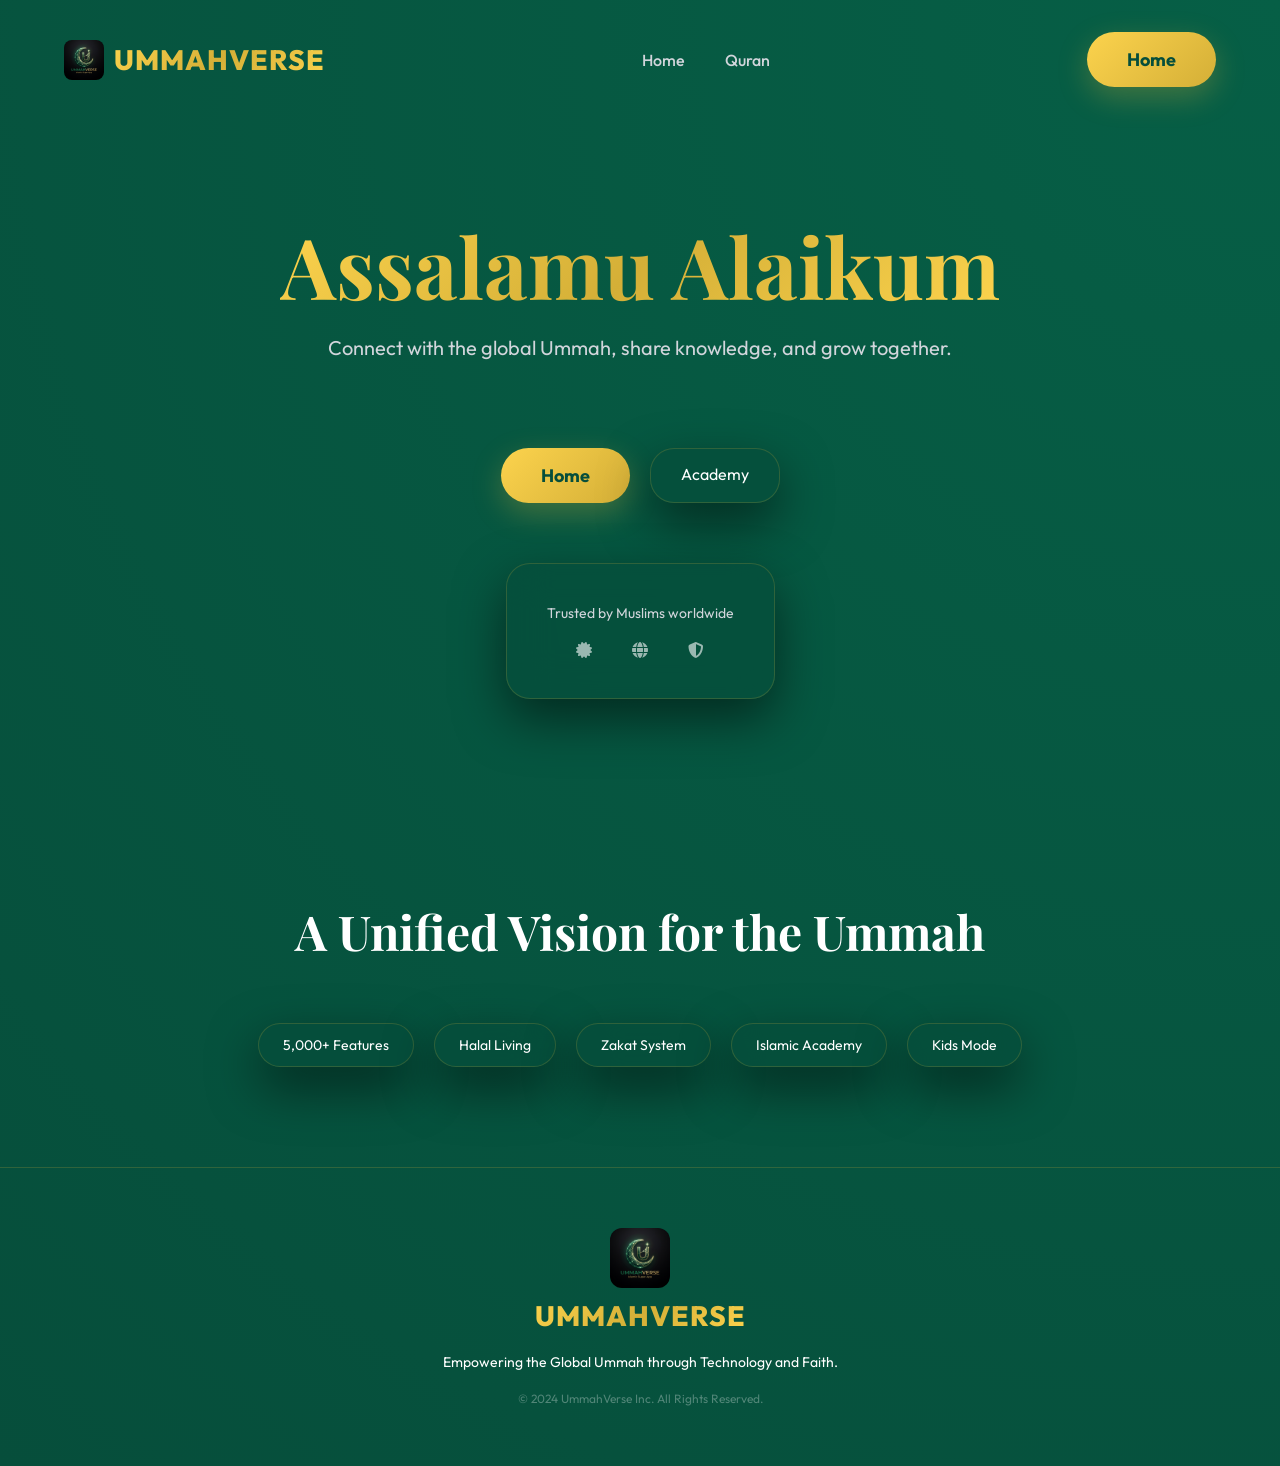
==== index.html @ 0ddf031b "Initial commit of UmmahVerse - Premium Islamic Super App" ====
<!DOCTYPE html>
<html lang="en">
<head>
    <meta charset="UTF-8">
    <meta name="viewport" content="width=device-width, initial-scale=1.0">
    <title>UmmahVerse | The Islamic Super App for Your Daily Life</title>
    <meta name="description" content="UmmahVerse is a powerful all-in-one Islamic super app designed for the global Muslim community, featuring prayer times, Quran, Zakat calculator, and more.">
    <link rel="stylesheet" href="style.css">
    <link rel="stylesheet" href="https://cdnjs.cloudflare.com/ajax/libs/font-awesome/6.4.0/css/all.min.css">
    <script src="i18n.js"></script>
</head>
<body>
    <div class="pattern-overlay"></div>

    <header class="navbar">
        <div class="logo-container" style="display: flex; align-items: center; gap: 10px;">
            <img src="logo.png" alt="UmmahVerse Logo" style="height: 40px; border-radius: 8px;">
            <div class="logo gold-gradient-text">UMMAHVERSE</div>
        </div>
        <nav class="nav-links">
            <a href="dashboard.html" data-i18n="nav_home">Home</a>
            <a href="dashboard.html" data-i18n="nav_quran">Quran</a>
        </nav>
        <a href="dashboard.html" class="btn-gold" aria-label="Launch UmmahVerse App" data-i18n="nav_home">Launch App</a>
    </header>

    <main class="hero">
        <h1 class="playfair gold-gradient-text" style="font-size: 84px; line-height: 1.1; margin-bottom: 24px;" data-i18n="greeting">Assalamu Alaikum</h1>
        <p data-i18n="community_desc">Experience the world's most comprehensive Islamic digital ecosystem. Designed for the global Ummah, refined for excellence.</p>
        <div style="margin-top: 40px; display: flex; gap: 20px; justify-content: center;">
            <a href="dashboard.html" class="btn-gold" data-i18n="nav_home">Launch App</a>
            <a href="#features" class="glass-card" style="padding: 15px 30px; text-decoration: none; color: white;" data-i18n="nav_academy">Explore Features</a>
        </div>

        <div class="glass-card" style="padding: 40px; margin-top: 60px;">
            <p style="font-size: 14px; color: var(--text-muted); margin-bottom: 20px;">Trusted by Muslims worldwide</p>
            <div style="display: flex; gap: 40px; justify-content: center; opacity: 0.6;">
                <i class="fas fa-certificate" title="Secure" aria-label="Secure Certificate"></i>
                <i class="fas fa-globe" title="Global" aria-label="Global Reach"></i>
                <i class="fas fa-shield-alt" title="Private" aria-label="Privacy Shield"></i>
            </div>
        </div>
    </main>

    <section style="padding: 100px 5%; text-align: center;">
        <h2 style="font-size: 48px; margin-bottom: 60px;" class="playfair">A Unified Vision for the Ummah</h2>
        <div style="display: flex; flex-wrap: wrap; justify-content: center; gap: 20px; max-width: 1200px; margin: 0 auto;">
            <span class="glass-card" style="padding: 12px 24px; border-radius: 50px; font-size: 14px;">5,000+ Features</span>
            <span class="glass-card" style="padding: 12px 24px; border-radius: 50px; font-size: 14px;">Halal Living</span>
            <span class="glass-card" style="padding: 12px 24px; border-radius: 50px; font-size: 14px;">Zakat System</span>
            <span class="glass-card" style="padding: 12px 24px; border-radius: 50px; font-size: 14px;">Islamic Academy</span>
            <span class="glass-card" style="padding: 12px 24px; border-radius: 50px; font-size: 14px;">Kids Mode</span>
        </div>
    </section>

    <footer style="padding: 60px 5%; border-top: 1px solid var(--glass-border); text-align: center;">
        <div class="logo-container" style="display: flex; flex-direction: column; align-items: center; gap: 10px; margin-bottom: 20px;">
            <img src="logo.png" alt="UmmahVerse Logo" style="height: 60px; border-radius: 12px;">
            <div class="logo gold-gradient-text">UMMAHVERSE</div>
        </div>
        <p style="font-size: 14px;">Empowering the Global Ummah through Technology and Faith.</p>
        <p style="margin-top: 20px; font-size: 12px; color: rgba(255,255,255,0.3);">&copy; 2024 UmmahVerse Inc. All Rights Reserved.</p>
    </footer>
    <script>
        window.onload = initTranslation;
    </script>
</body>
</html>
---- style.css ----
@import url('https://fonts.googleapis.com/css2?family=Outfit:wght@300;400;500;600;700;800&family=Playfair+Display:ital,wght@0,700;1,700&family=Amiri:wght@400;700&display=swap');

:root {
    /* Core Colors */
    --emerald-deep: #064E3B;
    --emerald-mid: #065F46;
    --emerald-light: #10B981;
    --gold-primary: #D4AF37;
    --gold-light: #FCD34D;
    --navy-deep: #0F172A;
    --navy-light: #1E293B;
    
    /* Functional Colors */
    --bg-main: var(--emerald-deep);
    --text-pure: #FFFFFF;
    --text-muted: #D1D5DB;
    --glass-bg: rgba(6, 78, 59, 0.7);
    --glass-border: rgba(212, 175, 55, 0.2);
    
    /* Shapes & Spacing */
    --radius-lg: 24px;
    --radius-xl: 40px;
    --shadow-premium: 0 20px 50px rgba(0, 0, 0, 0.5);
}

* {
    margin: 0;
    padding: 0;
    box-sizing: border-box;
    font-family: 'Outfit', sans-serif;
}

body {
    background: radial-gradient(circle at top right, var(--emerald-mid), var(--emerald-deep));
    color: var(--text-pure);
    min-height: 100vh;
    overflow-x: hidden;
}

/* Geometric Pattern Overlay */
.pattern-overlay {
    position: fixed;
    top: 0;
    left: 0;
    width: 100%;
    height: 100%;
    background-image: url('https://www.transparenttextures.com/patterns/arabesque.png'); /* Mock geometric pattern */
    opacity: 0.1;
    pointer-events: none;
    z-index: 0;
}

/* Typography styles */
h1, h2, .playfair {
    font-family: 'Playfair Display', serif;
}

.gold-gradient-text {
    background: linear-gradient(135deg, var(--gold-light) 0%, var(--gold-primary) 50%, var(--gold-light) 100%);
    -webkit-background-clip: text;
    background-clip: text;
    -webkit-text-fill-color: transparent;
}

/* Premium Card (Glassmorphism) */
.glass-card {
    background: var(--glass-bg);
    backdrop-filter: blur(20px);
    border: 1px solid var(--glass-border);
    border-radius: var(--radius-lg);
    padding: 32px;
    box-shadow: var(--shadow-premium);
    transition: transform 0.3s ease;
}

.glass-card:hover {
    transform: translateY(-5px);
    border-color: var(--gold-primary);
}

/* Navigation */
.navbar {
    display: flex;
    justify-content: space-between;
    align-items: center;
    padding: 32px 5%;
    position: relative;
    z-index: 10;
}

.logo {
    font-size: 28px;
    font-weight: 800;
    letter-spacing: 1px;
}

.nav-links {
    display: flex;
    gap: 40px;
}

.nav-links a {
    color: var(--text-muted);
    text-decoration: none;
    font-weight: 500;
    transition: color 0.3s ease;
}

.nav-links a:hover {
    color: var(--gold-primary);
}

/* Hero Section */
.hero {
    padding: 100px 5%;
    display: flex;
    flex-direction: column;
    align-items: center;
    text-align: center;
    max-width: 1000px;
    margin: 0 auto;
    position: relative;
    z-index: 5;
}

.hero h1 {
    font-size: 84px;
    line-height: 1.1;
    margin-bottom: 24px;
}

.hero p {
    font-size: 20px;
    color: var(--text-muted);
    max-width: 700px;
    margin-bottom: 48px;
}

/* Premium Buttons */
.btn-gold {
    background: linear-gradient(135deg, var(--gold-light), var(--gold-primary));
    color: var(--emerald-deep);
    padding: 16px 40px;
    border-radius: var(--radius-xl);
    font-weight: 700;
    text-decoration: none;
    font-size: 18px;
    box-shadow: 0 10px 30px rgba(212, 175, 55, 0.3);
    transition: all 0.3s ease;
}

.btn-gold:hover {
    transform: scale(1.05);
    box-shadow: 0 15px 40px rgba(212, 175, 55, 0.5);
}
/* Responsive Design */
@media (max-width: 992px) {
    .dashboard-container {
        grid-template-columns: 1fr;
    }

    .side-nav {
        position: fixed;
        left: -280px;
        top: 0;
        bottom: 0;
        width: 280px;
        z-index: 1000;
        transition: left 0.3s ease;
        background: var(--emerald-deep);
    }

    .side-nav.active {
        left: 0;
    }

    .mobile-toggle {
        display: block !important;
        position: fixed;
        top: 20px;
        left: 20px;
        z-index: 1001;
        background: var(--gold-primary);
        color: var(--emerald-deep);
        width: 45px;
        height: 45px;
        border-radius: 12px;
        display: flex;
        align-items: center;
        justify-content: center;
        cursor: pointer;
        box-shadow: 0 5px 15px rgba(0,0,0,0.3);
    }

    .main-panel {
        padding-top: 80px;
    }

    .progress-section {
        grid-template-columns: 1fr;
    }
}

.mobile-toggle {
    display: none;
}

/* RTL Support */
body.rtl {
    text-align: right;
}

body.rtl .side-nav {
    left: auto;
    right: 0;
}

body.rtl .main-panel {
    margin-left: 0;
    margin-right: 280px;
}

body.rtl .nav-item i {
    margin-right: 0;
    margin-left: 12px;
}

@media (max-width: 992px) {
    body.rtl .side-nav {
        right: -280px;
        left: auto;
    }

    body.rtl .side-nav.active {
        right: 0;
        left: auto;
    }

    body.rtl .mobile-toggle {
        left: auto;
        right: 20px;
    }

    body.rtl .main-panel {
        margin-right: 0;
    }
}
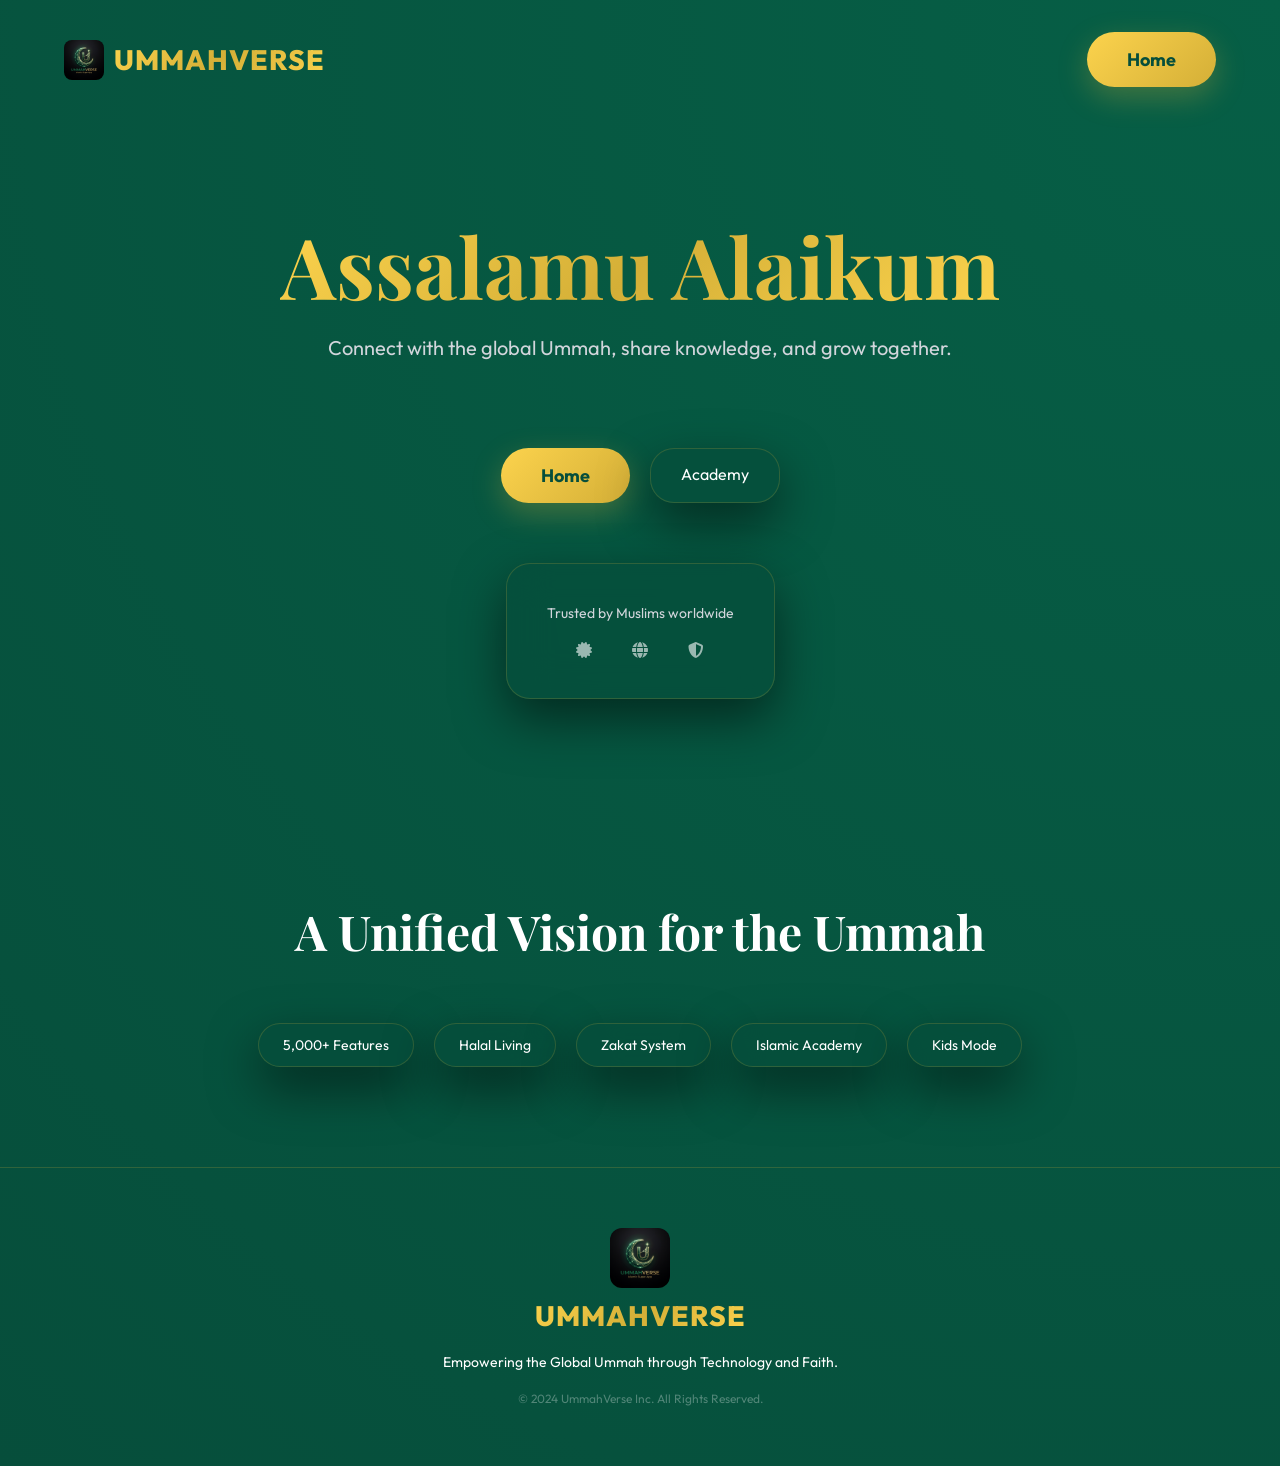
==== commit ee710877: "UI refinement: Final logo standardization and date formatting fix" ====
--- a/index.html
+++ b/index.html
@@ -17,10 +17,10 @@
             <img src="logo.png" alt="UmmahVerse Logo" style="height: 40px; border-radius: 8px;">
             <div class="logo gold-gradient-text">UMMAHVERSE</div>
         </div>
-        <nav class="nav-links">
+        <div class="nav-links" style="display: none;">
             <a href="dashboard.html" data-i18n="nav_home">Home</a>
             <a href="dashboard.html" data-i18n="nav_quran">Quran</a>
-        </nav>
+        </div>
         <a href="dashboard.html" class="btn-gold" aria-label="Launch UmmahVerse App" data-i18n="nav_home">Launch App</a>
     </header>
 
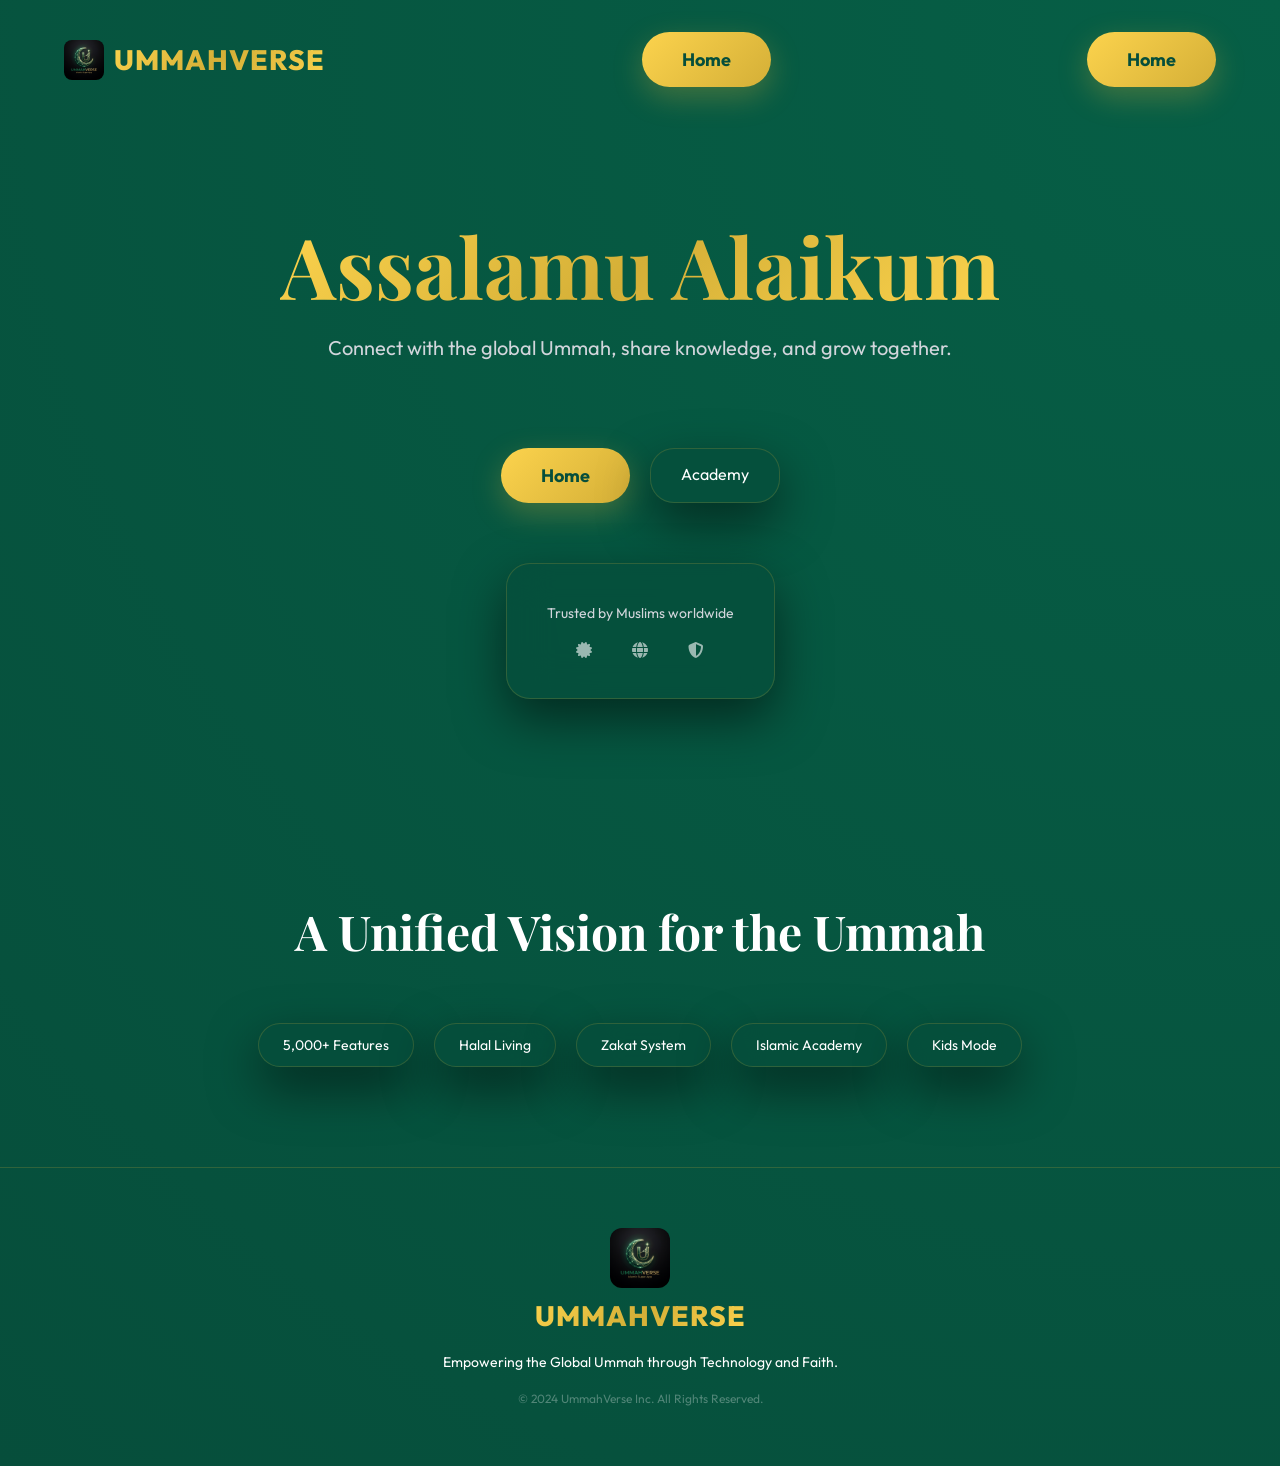
==== commit e2ef4572: "UI refinement: 100% removal of legacy links, date display, and sidebar overlap fix" ====
--- a/index.html
+++ b/index.html
@@ -17,10 +17,7 @@
             <img src="logo.png" alt="UmmahVerse Logo" style="height: 40px; border-radius: 8px;">
             <div class="logo gold-gradient-text">UMMAHVERSE</div>
         </div>
-        <div class="nav-links" style="display: none;">
-            <a href="dashboard.html" data-i18n="nav_home">Home</a>
-            <a href="dashboard.html" data-i18n="nav_quran">Quran</a>
-        </div>
+        <a href="dashboard.html" class="btn-gold" aria-label="Launch UmmahVerse App" data-i18n="nav_home">Launch App</a>
         <a href="dashboard.html" class="btn-gold" aria-label="Launch UmmahVerse App" data-i18n="nav_home">Launch App</a>
     </header>
 
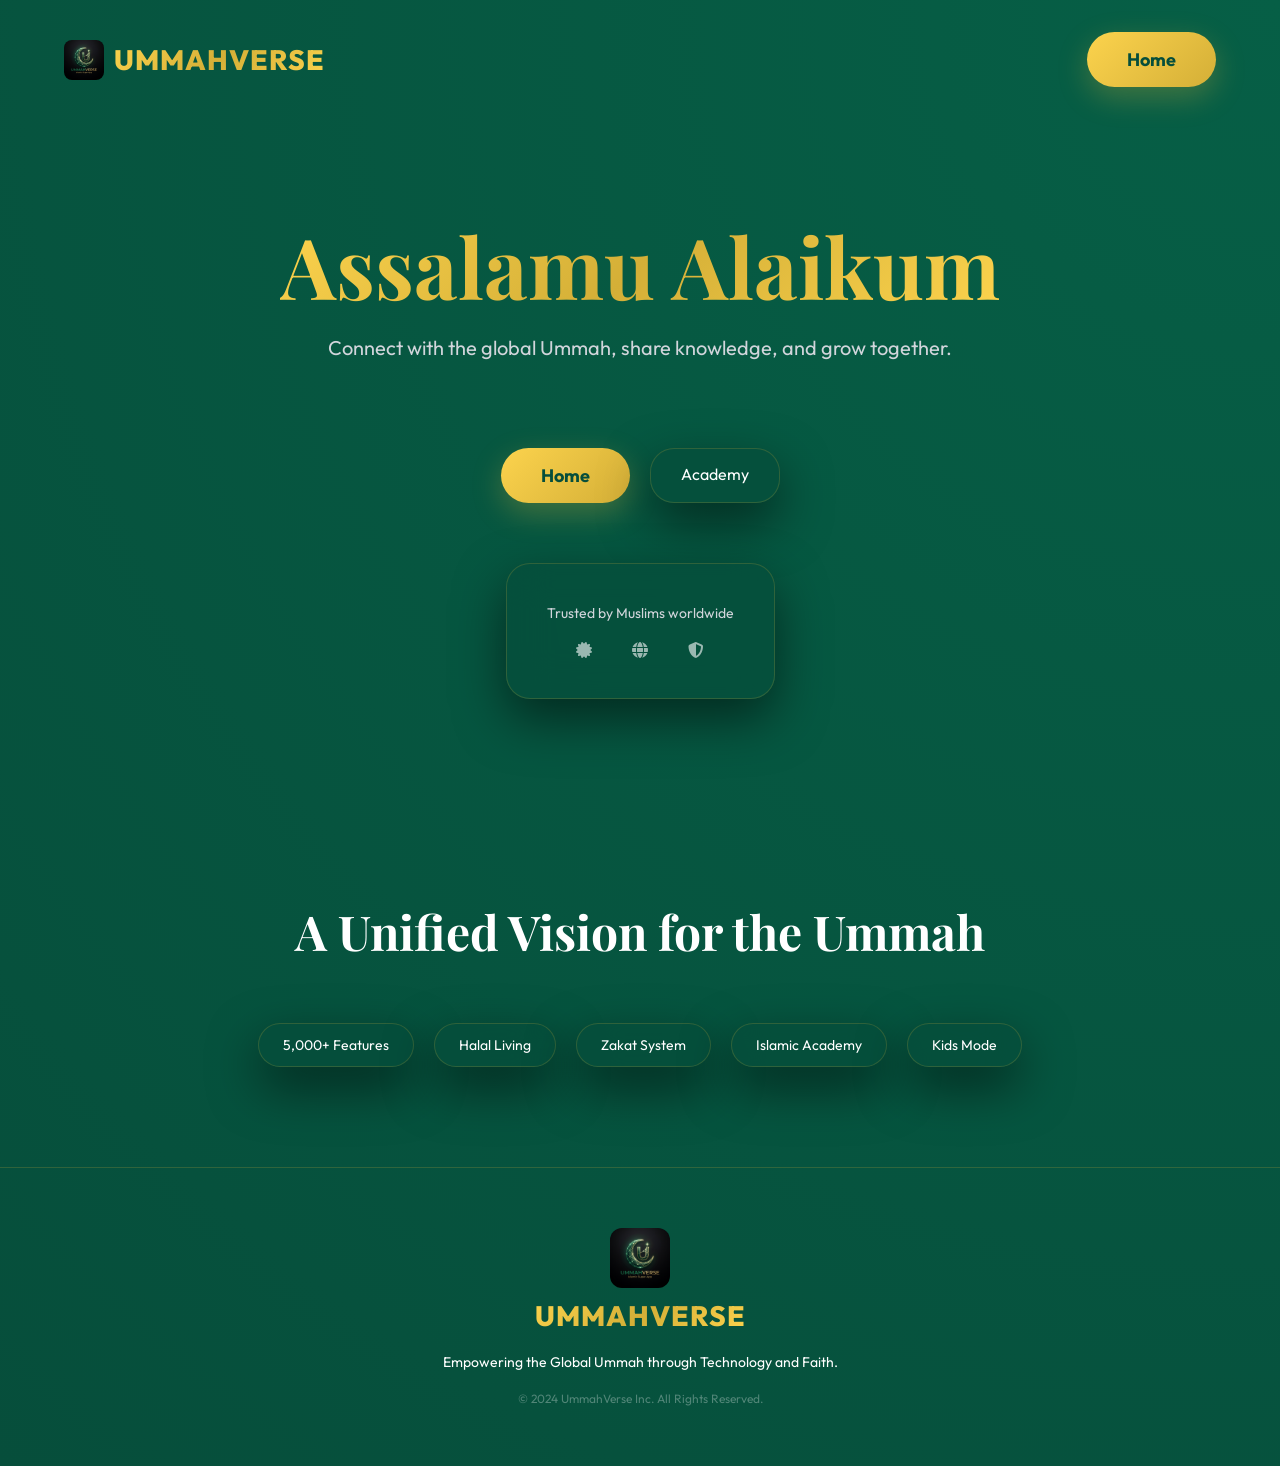
==== commit e9b45a9b: "Major mobile UI overhaul - bottom nav bar, responsive layouts, premium phone experience" ====
--- a/index.html
+++ b/index.html
@@ -17,7 +17,6 @@
             <img src="logo.png" alt="UmmahVerse Logo" style="height: 40px; border-radius: 8px;">
             <div class="logo gold-gradient-text">UMMAHVERSE</div>
         </div>
-        <a href="dashboard.html" class="btn-gold" aria-label="Launch UmmahVerse App" data-i18n="nav_home">Launch App</a>
         <a href="dashboard.html" class="btn-gold" aria-label="Launch UmmahVerse App" data-i18n="nav_home">Launch App</a>
     </header>
 
--- a/style.css
+++ b/style.css
@@ -153,56 +153,438 @@
     transform: scale(1.05);
     box-shadow: 0 15px 40px rgba(212, 175, 55, 0.5);
 }
-/* Responsive Design */
+/* Sidebar Navigation (shared across all pages) */
+.dashboard-container {
+    display: grid;
+    grid-template-columns: 280px 1fr;
+    min-height: 100vh;
+}
+
+.side-nav {
+    background: rgba(0, 0, 0, 0.2);
+    backdrop-filter: blur(10px);
+    padding: 40px 20px;
+    border-right: 1px solid var(--glass-border);
+}
+
+.side-nav .logo {
+    margin-bottom: 60px;
+    padding-left: 20px;
+}
+
+.nav-item {
+    display: flex;
+    align-items: center;
+    gap: 15px;
+    padding: 18px 20px;
+    color: var(--text-muted);
+    text-decoration: none;
+    border-radius: 15px;
+    margin-bottom: 8px;
+    transition: all 0.3s ease;
+}
+
+.nav-item.active, .nav-item:hover {
+    background: rgba(212, 175, 55, 0.1);
+    color: var(--gold-primary);
+}
+
+.main-panel {
+    padding: 40px 5%;
+    overflow-y: auto;
+}
+
+/* ===== MOBILE BOTTOM NAV BAR ===== */
+.mobile-bottom-nav {
+    display: none;
+}
+
+.mobile-toggle {
+    display: none;
+}
+
+/* ===== RESPONSIVE: TABLET (max 992px) ===== */
 @media (max-width: 992px) {
     .dashboard-container {
         grid-template-columns: 1fr;
     }
 
     .side-nav {
+        display: none;
+    }
+
+    .main-panel {
+        padding: 20px 4% 100px;
+    }
+
+    /* Show bottom nav on tablets */
+    .mobile-bottom-nav {
+        display: flex;
         position: fixed;
-        left: -280px;
-        top: 0;
         bottom: 0;
-        width: 280px;
+        left: 0;
+        right: 0;
         z-index: 1000;
-        transition: left 0.3s ease;
-        background: var(--emerald-deep);
-    }
-
-    .side-nav.active {
-        left: 0;
-    }
-
-    .mobile-toggle {
-        display: block !important;
-        position: fixed;
-        top: 20px;
-        left: 20px;
-        z-index: 1001;
+        background: rgba(4, 40, 30, 0.95);
+        backdrop-filter: blur(20px);
+        border-top: 1px solid var(--glass-border);
+        padding: 8px 0;
+        padding-bottom: max(8px, env(safe-area-inset-bottom));
+        justify-content: space-around;
+        align-items: center;
+        box-shadow: 0 -5px 30px rgba(0, 0, 0, 0.4);
+    }
+
+    .bottom-nav-item {
+        display: flex;
+        flex-direction: column;
+        align-items: center;
+        gap: 4px;
+        color: var(--text-muted);
+        text-decoration: none;
+        font-size: 10px;
+        font-weight: 500;
+        padding: 6px 12px;
+        border-radius: 12px;
+        transition: all 0.3s ease;
+        position: relative;
+    }
+
+    .bottom-nav-item i {
+        font-size: 20px;
+        transition: all 0.3s ease;
+    }
+
+    .bottom-nav-item.active {
+        color: var(--gold-primary);
+    }
+
+    .bottom-nav-item.active::before {
+        content: '';
+        position: absolute;
+        top: -8px;
+        left: 50%;
+        transform: translateX(-50%);
+        width: 24px;
+        height: 3px;
         background: var(--gold-primary);
-        color: var(--emerald-deep);
-        width: 45px;
-        height: 45px;
-        border-radius: 12px;
-        display: flex;
-        align-items: center;
-        justify-content: center;
-        cursor: pointer;
-        box-shadow: 0 5px 15px rgba(0,0,0,0.3);
-    }
-
-    .main-panel {
-        padding-top: 80px;
+        border-radius: 0 0 4px 4px;
     }
 
     .progress-section {
         grid-template-columns: 1fr;
     }
-}
-
-.mobile-toggle {
-    display: none;
+
+    /* -- Page header bar on sub-pages -- */
+    .page-top-bar {
+        padding: 15px 5% !important;
+    }
+}
+
+/* ===== RESPONSIVE: PHONE (max 600px) ===== */
+@media (max-width: 600px) {
+
+    /* -- Landing / Hero page -- */
+    .navbar {
+        padding: 16px 5%;
+        flex-wrap: wrap;
+        gap: 10px;
+    }
+
+    .navbar .logo {
+        font-size: 20px;
+    }
+
+    .navbar .btn-gold {
+        padding: 10px 20px;
+        font-size: 14px;
+    }
+
+    .hero {
+        padding: 50px 5% 40px;
+    }
+
+    .hero h1 {
+        font-size: 38px !important;
+        line-height: 1.2;
+        margin-bottom: 16px;
+    }
+
+    .hero p {
+        font-size: 15px;
+        margin-bottom: 28px;
+    }
+
+    .hero .btn-gold {
+        padding: 12px 28px;
+        font-size: 15px;
+    }
+
+    .hero .glass-card {
+        padding: 24px !important;
+        margin-top: 30px !important;
+    }
+
+    /* -- Dashboard -- */
+    .main-panel {
+        padding: 16px 4% 100px;
+    }
+
+    .main-panel header {
+        flex-direction: column !important;
+        align-items: flex-start !important;
+        gap: 12px !important;
+        margin-bottom: 28px !important;
+    }
+
+    .main-panel header h1 {
+        font-size: 22px !important;
+    }
+
+    .main-panel header .glass-card {
+        padding: 8px 14px !important;
+        font-size: 13px;
+    }
+
+    /* Prayer grid */
+    .prayer-grid {
+        grid-template-columns: repeat(3, 1fr) !important;
+        gap: 10px !important;
+    }
+
+    .prayer-card {
+        padding: 14px 8px !important;
+    }
+
+    .prayer-card .prayer-name {
+        font-size: 11px !important;
+    }
+
+    .prayer-time {
+        font-size: 16px !important;
+    }
+
+    .prayer-status {
+        font-size: 9px !important;
+    }
+
+    /* Progress section */
+    .progress-section {
+        gap: 16px !important;
+        margin-top: 24px !important;
+    }
+
+    .progress-section .glass-card {
+        padding: 20px !important;
+    }
+
+    /* Quick actions */
+    .quick-actions-grid {
+        grid-template-columns: repeat(2, 1fr) !important;
+        gap: 12px !important;
+    }
+
+    /* Glass cards on mobile */
+    .glass-card {
+        padding: 20px;
+        border-radius: 16px;
+    }
+
+    .glass-card:hover {
+        transform: none;
+    }
+
+    /* -- Quran Reader -- */
+    .reader-container {
+        margin: 16px auto !important;
+        padding: 0 12px !important;
+    }
+
+    .surah-header {
+        margin-bottom: 30px !important;
+    }
+
+    .surah-header h1 {
+        font-size: 28px !important;
+    }
+
+    .surah-header p {
+        font-size: 14px;
+    }
+
+    .surah-selector {
+        width: 100% !important;
+        font-size: 14px !important;
+        padding: 12px !important;
+    }
+
+    .ayah-list {
+        gap: 24px !important;
+    }
+
+    .ayah-text {
+        font-size: 24px !important;
+        line-height: 1.7 !important;
+    }
+
+    .ayah-translation {
+        font-size: 14px !important;
+        line-height: 1.6;
+    }
+
+    .ayah-item {
+        padding-bottom: 20px !important;
+    }
+
+    /* Audio player mobile */
+    #audio-player-container {
+        left: 10px !important;
+        right: 10px !important;
+        transform: none !important;
+        bottom: 80px !important;
+        padding: 12px 20px !important;
+        border-radius: 20px !important;
+        font-size: 12px;
+    }
+
+    .nav-back {
+        font-size: 14px;
+        margin-bottom: 20px !important;
+    }
+
+    .reset-btn {
+        font-size: 13px;
+        padding: 8px 20px;
+    }
+
+    /* -- Tasbih -- */
+    .counter-circle {
+        width: 220px !important;
+        height: 220px !important;
+    }
+
+    .count-val {
+        font-size: 64px !important;
+    }
+
+    .dhikr-text {
+        font-size: 18px !important;
+        margin-bottom: 24px !important;
+    }
+
+    .tasbih-container .glass-card {
+        padding: 8px 14px !important;
+        font-size: 12px !important;
+    }
+
+    /* -- Qibla / Compass -- */
+    .compass {
+        width: 240px !important;
+        height: 240px !important;
+    }
+
+    .needle {
+        height: 100px !important;
+    }
+
+    .angle-val {
+        font-size: 24px !important;
+    }
+
+    /* -- Zakat -- */
+    .zakat-form-grid {
+        grid-template-columns: 1fr !important;
+        gap: 14px !important;
+    }
+
+    /* -- Settings -- */
+    .settings-lang-grid {
+        grid-template-columns: 1fr 1fr !important;
+        gap: 12px !important;
+    }
+
+    /* -- Page titles on sub-pages -- */
+    .page-title {
+        font-size: 32px !important;
+    }
+
+    /* -- General sub-page content -- */
+    .sub-page-content {
+        padding: 20px 4% 100px !important;
+    }
+
+    .sub-page-content .glass-card {
+        padding: 24px !important;
+    }
+
+    /* -- Buttons on mobile -- */
+    .btn-gold {
+        padding: 12px 28px;
+        font-size: 15px;
+        border-radius: 30px;
+    }
+
+    /* -- Footer (landing page) -- */
+    footer {
+        padding: 40px 5% !important;
+    }
+
+    footer .logo {
+        font-size: 20px !important;
+    }
+
+    footer p {
+        font-size: 12px !important;
+    }
+
+    /* -- Feature pills on landing -- */
+    .feature-pills {
+        gap: 8px !important;
+    }
+
+    .feature-pills .glass-card {
+        padding: 8px 16px !important;
+        font-size: 12px !important;
+    }
+
+    /* Section titles */
+    section h2 {
+        font-size: 28px !important;
+    }
+}
+
+/* ===== RESPONSIVE: SMALL PHONE (max 380px) ===== */
+@media (max-width: 380px) {
+    .hero h1 {
+        font-size: 30px !important;
+    }
+
+    .prayer-grid {
+        grid-template-columns: repeat(2, 1fr) !important;
+    }
+
+    .counter-circle {
+        width: 180px !important;
+        height: 180px !important;
+    }
+
+    .count-val {
+        font-size: 48px !important;
+    }
+
+    .compass {
+        width: 200px !important;
+        height: 200px !important;
+    }
+
+    .bottom-nav-item {
+        font-size: 9px;
+        padding: 6px 8px;
+    }
+
+    .bottom-nav-item i {
+        font-size: 18px;
+    }
 }
 
 /* RTL Support */
@@ -213,6 +595,8 @@
 body.rtl .side-nav {
     left: auto;
     right: 0;
+    border-right: none;
+    border-left: 1px solid var(--glass-border);
 }
 
 body.rtl .main-panel {
@@ -227,18 +611,7 @@
 
 @media (max-width: 992px) {
     body.rtl .side-nav {
-        right: -280px;
-        left: auto;
-    }
-
-    body.rtl .side-nav.active {
-        right: 0;
-        left: auto;
-    }
-
-    body.rtl .mobile-toggle {
-        left: auto;
-        right: 20px;
+        display: none;
     }
 
     body.rtl .main-panel {
